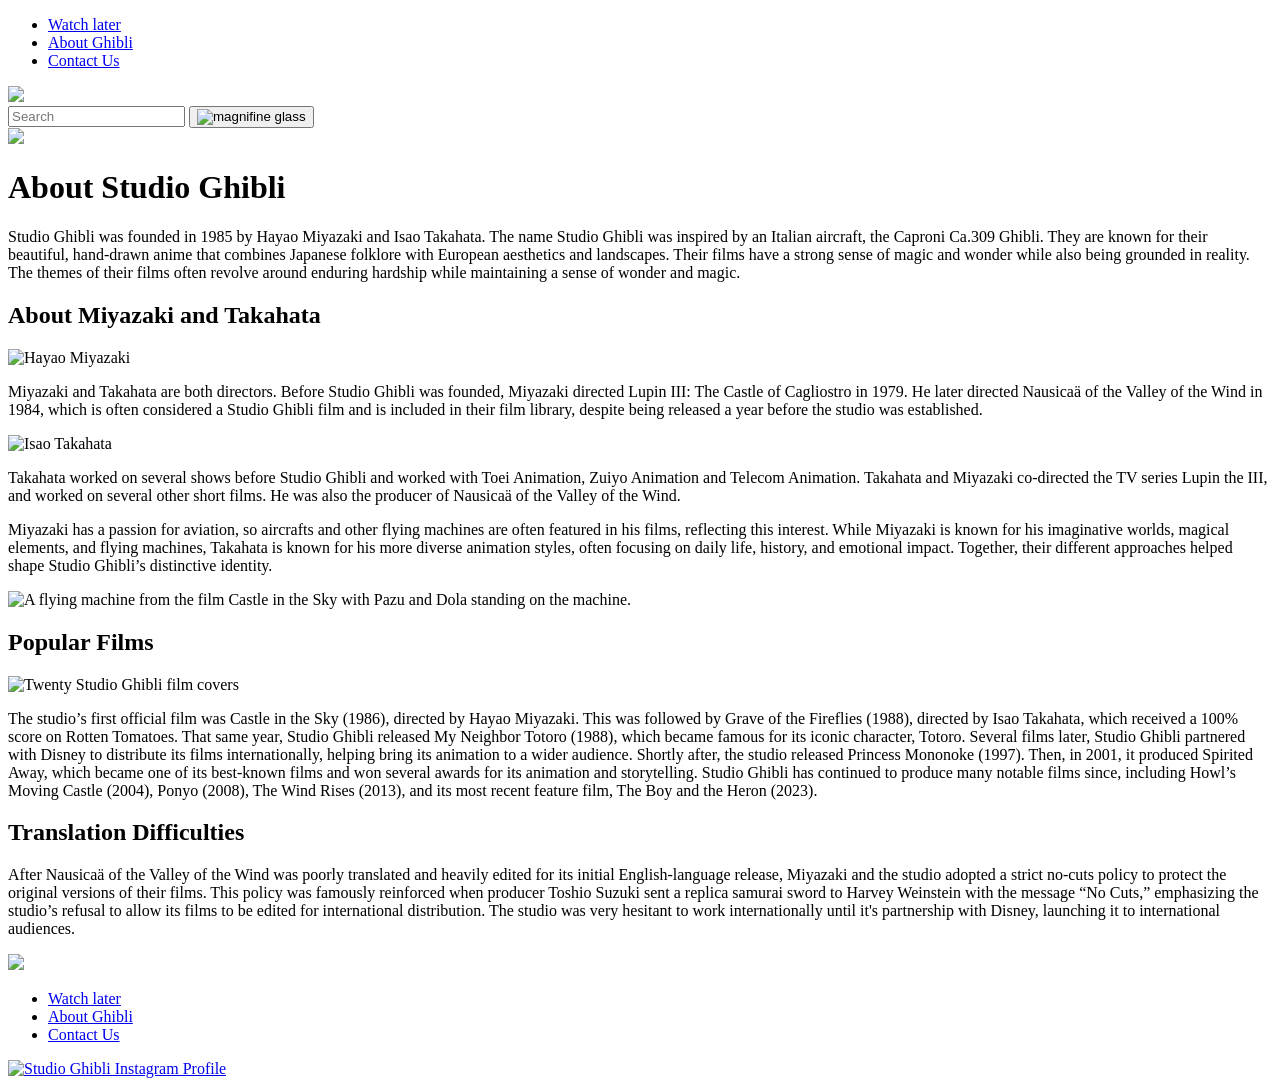
==== about.html @ 4e71a7db "about content" ====
<!DOCTYPE html>
<html lang="en">
<head>
    <meta charset="UTF-8">
    <meta name="viewport" content="width=device-width, initial-scale=1.0">
    <title>Great Ghibli</title>
    <link rel="stylesheet" href="styles.css">
    <link rel="preconnect" href="https://fonts.googleapis.com">
    <link rel="preconnect" href="https://fonts.gstatic.com" crossorigin>
    <link href="https://fonts.googleapis.com/css2?family=Zen+Old+Mincho&display=swap" rel="stylesheet">
</head>
<body>
    <header>
        <section class="global-header">
            <div class="nav">
                <nav>
                    <ul>
                        <li>
                            <a href="watchLater.html" >
                                <span>Watch later</span>
                            </a>
                        </li>
                        <li>
                            <a href="about.html">
                                <span>About Ghibli</span>
                            </a>
                        </li>
                        <li>
                            <a href="contact.html">
                                <span>Contact Us</span>
                            </a>
                        </li>
                    </ul>
                </nav>
            </div>
            <div class="logo">
                <a href="index.html">
                    <!-- temporary placeholder till I design logo -->
                    <img src="images/Studio-Ghibli-Logo.png"> 
                </a>
            </div>
            <div class="rightnav">
                <div class="search">
                    <form class="searchbar" role="search">
                        <input type="text" placeholder="Search" aria-label="Search">
                        <button type="submit" aria-label="Submit search">
                            <!-- I need to make the icon current placeholder -->
                            <img src="images/search.avif" class="magnifine" alt="magnifine glass">
                        </button>
                    </form>
                </div>
                <div class="profile">
                    <img src="images/profile.png"> 
                </div>
            </div>
        </section>
    </header>
    <main>
        <h1>About Studio Ghibli</h1>
        <section class="ghibli-history">
            <div class="intro"></div>
                <p>Studio Ghibli was founded in 1985 by Hayao Miyazaki and Isao Takahata. The name Studio Ghibli was inspired by an Italian aircraft, the Caproni Ca.309 Ghibli. They are known for their beautiful, hand-drawn anime that combines Japanese folklore with European aesthetics and landscapes. Their films have a strong sense of magic and wonder while also being grounded in reality. The themes of their films often revolve around enduring hardship while maintaining a sense of wonder and magic.</p>
            </div>
            <div class="directors">
                <h2>About Miyazaki and Takahata</h2>
                
                <img src="images/miyazaki-hayao.jpg" alt="Hayao Miyazaki">
                <p>Miyazaki and Takahata are both directors. Before Studio Ghibli was founded, Miyazaki directed Lupin III: The Castle of Cagliostro in 1979. He later directed Nausicaä of the Valley of the Wind in 1984, which is often considered a Studio Ghibli film and is included in their film library, despite being released a year before the studio was established.</p>

                <img src="images/isao-takahata.webp" alt="Isao Takahata">
                <p>Takahata worked on several shows before Studio Ghibli and worked with Toei Animation, Zuiyo Animation and Telecom Animation. Takahata and Miyazaki co-directed the TV series Lupin the III, and worked on several other short films. He was also the producer of Nausicaä of the Valley of the Wind.</p>

                <p> Miyazaki has a passion for aviation, so aircrafts and other flying machines are often featured in his films, reflecting this interest. While Miyazaki is known for his imaginative worlds, magical elements, and flying machines, Takahata is known for his more diverse animation styles, often focusing on daily life, history, and emotional impact. Together, their different approaches helped shape Studio Ghibli’s distinctive identity.</p>
                <img src="images/flying-machine.jpg" alt="A flying machine from the film Castle in the Sky with Pazu and Dola standing on the machine.">
            </div>
            <div class="brief-film-history">
                <h2>Popular Films</h2>
                <img src="images/movies.jpg" alt="Twenty Studio Ghibli film covers">
                <p>The studio’s first official film was Castle in the Sky (1986), directed by Hayao Miyazaki. This was followed by Grave of the Fireflies (1988), directed by Isao Takahata, which received a 100% score on Rotten Tomatoes. That same year, Studio Ghibli released My Neighbor Totoro (1988), which became famous for its iconic character, Totoro. Several films later, Studio Ghibli partnered with Disney to distribute its films internationally, helping bring its animation to a wider audience. Shortly after, the studio released Princess Mononoke (1997). Then, in 2001, it produced Spirited Away, which became one of its best-known films and won several awards for its animation and storytelling. Studio Ghibli has continued to produce many notable films since, including Howl’s Moving Castle (2004), Ponyo (2008), The Wind Rises (2013), and its most recent feature film, The Boy and the Heron (2023).</p>
            </div>
            <div class="translation">
                <h2>Translation Difficulties</h2>
                <p>After Nausicaä of the Valley of the Wind was poorly translated and heavily edited for its initial English-language release, Miyazaki and the studio adopted a strict no-cuts policy to protect the original versions of their films. This policy was famously reinforced when producer Toshio Suzuki sent a replica samurai sword to Harvey Weinstein with the message “No Cuts,” emphasizing the studio’s refusal to allow its films to be edited for international distribution. The studio was very hesitant to work internationally until it's partnership with Disney, launching it to international audiences.</p>
            </div>
        </section>
    </main>
    <footer>
        <section class="footer">
            <div class="logo">
                <a href="index.html">
                    <!-- temporary placeholder till I design logo -->
                    <img src="images/Studio-Ghibli-Logo.png"> 
                </a>
            </div>
            <div class="nav-bar">
                <ul>
                    <li>
                        <a href="watchLater.html" >
                            <span>Watch later</span>
                        </a>
                    </li>
                    <li>
                        <a href="about.html">
                            <span>About Ghibli</span>
                        </a>
                    </li>
                    <li>
                        <a href="contact.html">
                            <span>Contact Us</span>
                        </a>
                    </li>
                </ul>
            </div>
            <div class="socials">
                <a href="https://www.instagram.com/ghibliusa?utm_source=ig_web_button_share_sheet&vrfl=Z_blankDNlZDc0MzIxNw==">
                    <img src="images/Instagram_logo_2022.svg.webp" alt="Studio Ghibli Instagram Profile">
                </a>
            </div>
        </section>
    </footer>  
</body>
</html>
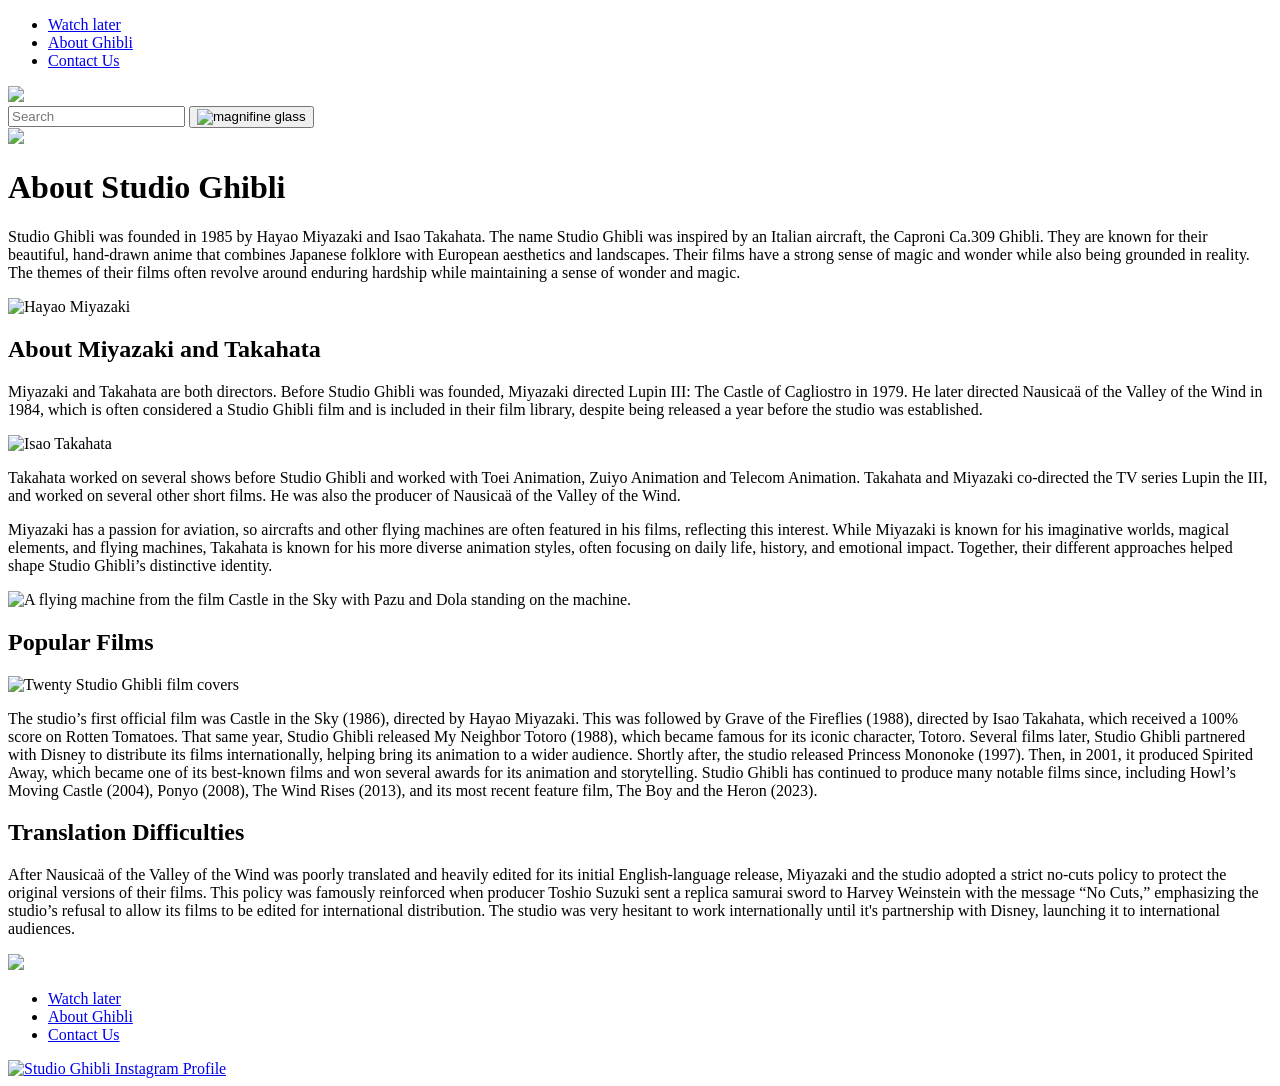
==== commit 97a1322d: "start of styling about" ====
--- a/about.html
+++ b/about.html
@@ -57,21 +57,22 @@
     </header>
     <main>
         <h1>About Studio Ghibli</h1>
-        <section class="ghibli-history">
+        <section class="history">
             <div class="intro"></div>
                 <p>Studio Ghibli was founded in 1985 by Hayao Miyazaki and Isao Takahata. The name Studio Ghibli was inspired by an Italian aircraft, the Caproni Ca.309 Ghibli. They are known for their beautiful, hand-drawn anime that combines Japanese folklore with European aesthetics and landscapes. Their films have a strong sense of magic and wonder while also being grounded in reality. The themes of their films often revolve around enduring hardship while maintaining a sense of wonder and magic.</p>
             </div>
             <div class="directors">
-                <h2>About Miyazaki and Takahata</h2>
-                
-                <img src="images/miyazaki-hayao.jpg" alt="Hayao Miyazaki">
-                <p>Miyazaki and Takahata are both directors. Before Studio Ghibli was founded, Miyazaki directed Lupin III: The Castle of Cagliostro in 1979. He later directed Nausicaä of the Valley of the Wind in 1984, which is often considered a Studio Ghibli film and is included in their film library, despite being released a year before the studio was established.</p>
-
-                <img src="images/isao-takahata.webp" alt="Isao Takahata">
-                <p>Takahata worked on several shows before Studio Ghibli and worked with Toei Animation, Zuiyo Animation and Telecom Animation. Takahata and Miyazaki co-directed the TV series Lupin the III, and worked on several other short films. He was also the producer of Nausicaä of the Valley of the Wind.</p>
-
-                <p> Miyazaki has a passion for aviation, so aircrafts and other flying machines are often featured in his films, reflecting this interest. While Miyazaki is known for his imaginative worlds, magical elements, and flying machines, Takahata is known for his more diverse animation styles, often focusing on daily life, history, and emotional impact. Together, their different approaches helped shape Studio Ghibli’s distinctive identity.</p>
-                <img src="images/flying-machine.jpg" alt="A flying machine from the film Castle in the Sky with Pazu and Dola standing on the machine.">
+                <div class="miyazaki">
+                    <img src="images/miyazaki-hayao.jpg" alt="Hayao Miyazaki" id="miyazaki">
+                    <h2>About Miyazaki and Takahata</h2>
+                    <p>Miyazaki and Takahata are both directors. Before Studio Ghibli was founded, Miyazaki directed Lupin III: The Castle of Cagliostro in 1979. He later directed Nausicaä of the Valley of the Wind in 1984, which is often considered a Studio Ghibli film and is included in their film library, despite being released a year before the studio was established.</p>
+                </div>
+                <div class="takahata">
+                    <img src="images/isao-takahata.webp" alt="Isao Takahata" id="takahata">
+                    <p>Takahata worked on several shows before Studio Ghibli and worked with Toei Animation, Zuiyo Animation and Telecom Animation. Takahata and Miyazaki co-directed the TV series Lupin the III, and worked on several other short films. He was also the producer of Nausicaä of the Valley of the Wind.</p>
+                    <p> Miyazaki has a passion for aviation, so aircrafts and other flying machines are often featured in his films, reflecting this interest. While Miyazaki is known for his imaginative worlds, magical elements, and flying machines, Takahata is known for his more diverse animation styles, often focusing on daily life, history, and emotional impact. Together, their different approaches helped shape Studio Ghibli’s distinctive identity.</p>
+                </div>
+                <img src="images/flying-machine.jpg" alt="A flying machine from the film Castle in the Sky with Pazu and Dola standing on the machine." class="flying">
             </div>
             <div class="brief-film-history">
                 <h2>Popular Films</h2>
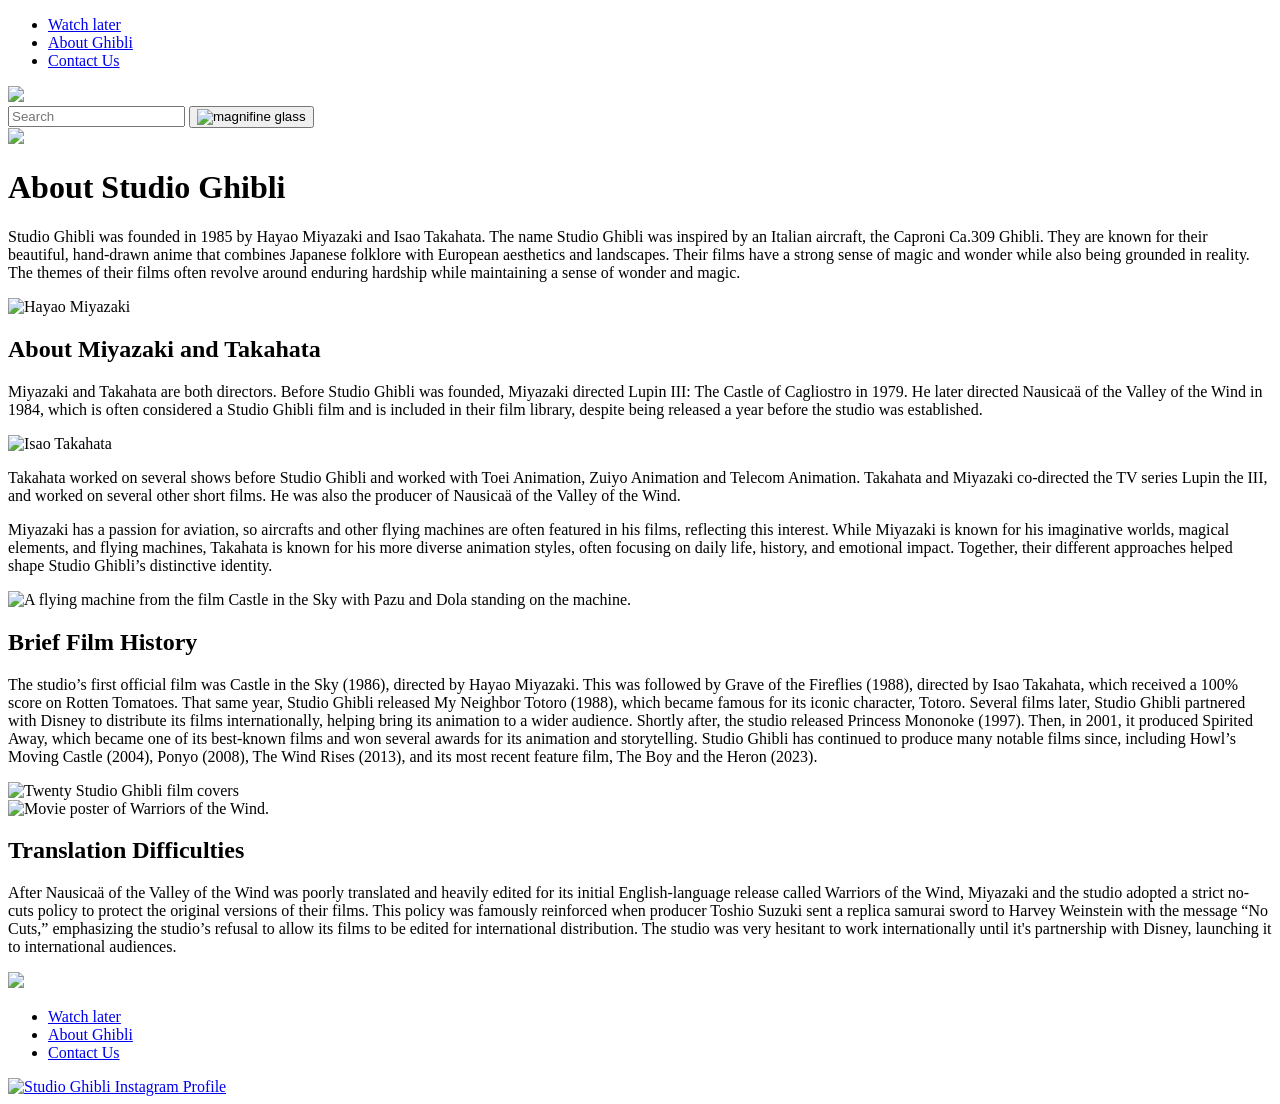
==== commit 26a61871: "About Ghibli Styled" ====
--- a/about.html
+++ b/about.html
@@ -75,13 +75,15 @@
                 <img src="images/flying-machine.jpg" alt="A flying machine from the film Castle in the Sky with Pazu and Dola standing on the machine." class="flying">
             </div>
             <div class="brief-film-history">
-                <h2>Popular Films</h2>
-                <img src="images/movies.jpg" alt="Twenty Studio Ghibli film covers">
+                <h2>Brief Film History</h2>
                 <p>The studio’s first official film was Castle in the Sky (1986), directed by Hayao Miyazaki. This was followed by Grave of the Fireflies (1988), directed by Isao Takahata, which received a 100% score on Rotten Tomatoes. That same year, Studio Ghibli released My Neighbor Totoro (1988), which became famous for its iconic character, Totoro. Several films later, Studio Ghibli partnered with Disney to distribute its films internationally, helping bring its animation to a wider audience. Shortly after, the studio released Princess Mononoke (1997). Then, in 2001, it produced Spirited Away, which became one of its best-known films and won several awards for its animation and storytelling. Studio Ghibli has continued to produce many notable films since, including Howl’s Moving Castle (2004), Ponyo (2008), The Wind Rises (2013), and its most recent feature film, The Boy and the Heron (2023).</p>
+                
+                <img src="images/movie.jpg" alt="Twenty Studio Ghibli film covers">
             </div>
             <div class="translation">
+                <img src="images/warriros-of-the-wind.jpg" alt="Movie poster of Warriors of the Wind.">
                 <h2>Translation Difficulties</h2>
-                <p>After Nausicaä of the Valley of the Wind was poorly translated and heavily edited for its initial English-language release, Miyazaki and the studio adopted a strict no-cuts policy to protect the original versions of their films. This policy was famously reinforced when producer Toshio Suzuki sent a replica samurai sword to Harvey Weinstein with the message “No Cuts,” emphasizing the studio’s refusal to allow its films to be edited for international distribution. The studio was very hesitant to work internationally until it's partnership with Disney, launching it to international audiences.</p>
+                <p>After Nausicaä of the Valley of the Wind was poorly translated and heavily edited for its initial English-language release called Warriors of the Wind, Miyazaki and the studio adopted a strict no-cuts policy to protect the original versions of their films. This policy was famously reinforced when producer Toshio Suzuki sent a replica samurai sword to Harvey Weinstein with the message “No Cuts,” emphasizing the studio’s refusal to allow its films to be edited for international distribution. The studio was very hesitant to work internationally until it's partnership with Disney, launching it to international audiences.</p>
             </div>
         </section>
     </main>
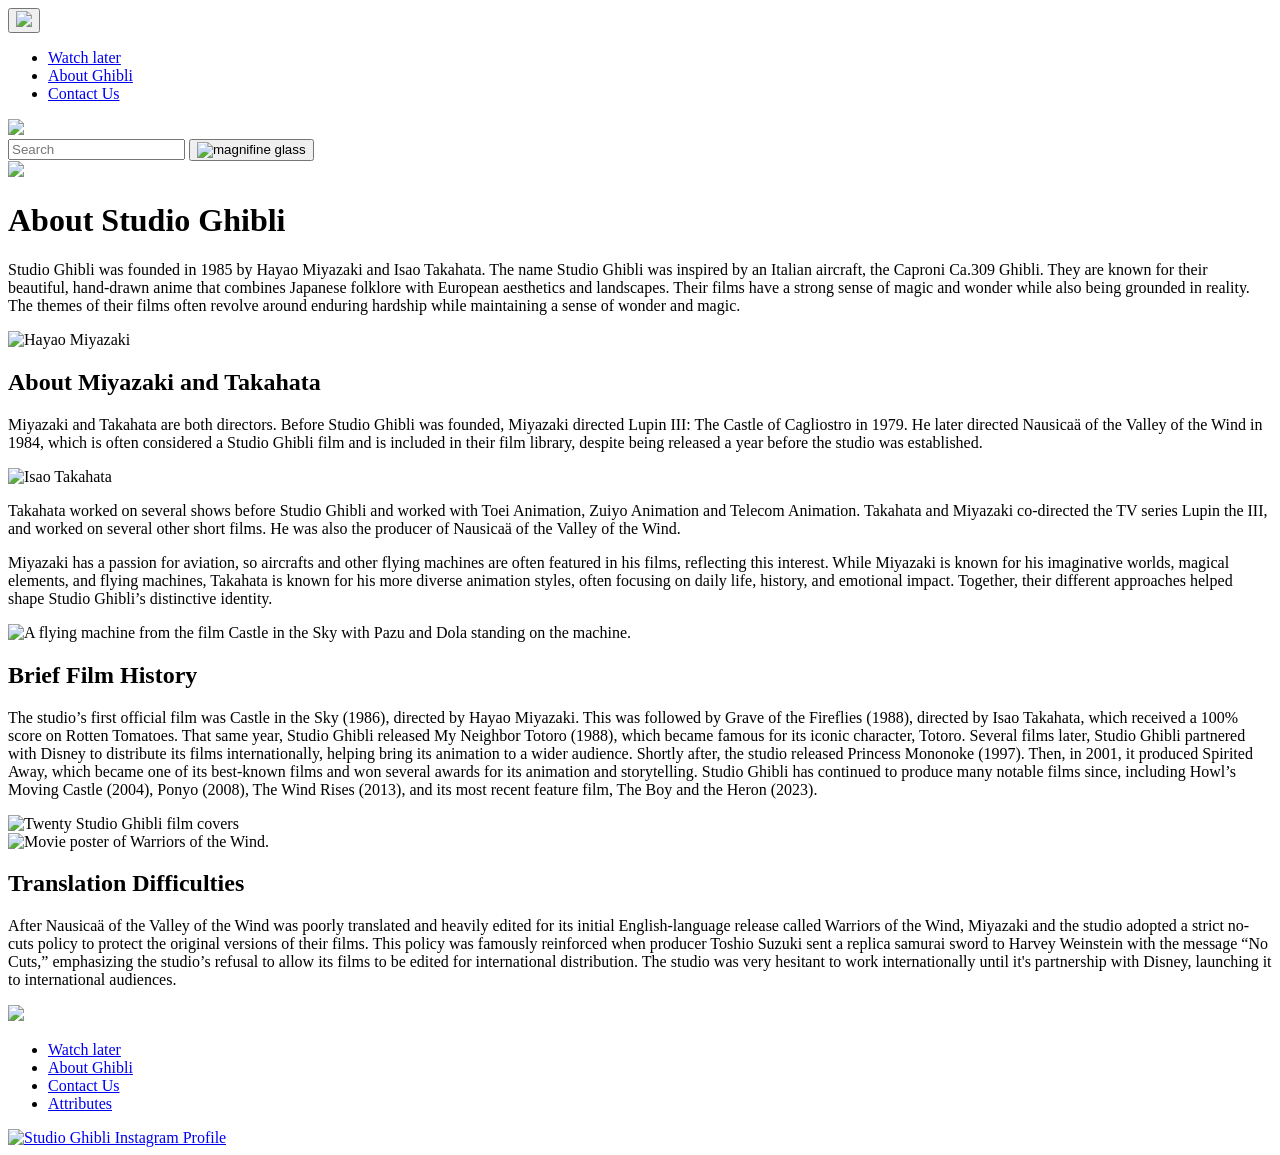
==== commit e2d6bd67: "media query header" ====
--- a/about.html
+++ b/about.html
@@ -14,6 +14,9 @@
         <section class="global-header">
             <div class="nav">
                 <nav>
+                    <button class="nav-toggle" id="navToggle" aria-label="Toggle navigation">
+                        <img src="images/menu.png" class="hamberger-menu">
+                    </button>
                     <ul>
                         <li>
                             <a href="watchLater.html" >
@@ -45,7 +48,7 @@
                         <input type="text" placeholder="Search" aria-label="Search">
                         <button type="submit" aria-label="Submit search">
                             <!-- I need to make the icon current placeholder -->
-                            <img src="images/search.avif" class="magnifine" alt="magnifine glass">
+                            <img src="images/search.png" class="magnifine" alt="magnifine glass">
                         </button>
                     </form>
                 </div>
@@ -55,6 +58,7 @@
             </div>
         </section>
     </header>
+
     <main>
         <h1>About Studio Ghibli</h1>
         <section class="history">
@@ -112,6 +116,9 @@
                             <span>Contact Us</span>
                         </a>
                     </li>
+                    <li>
+                        <a href="attributes.html" title="attributes">Attributes</a>
+                    </li>
                 </ul>
             </div>
             <div class="socials">
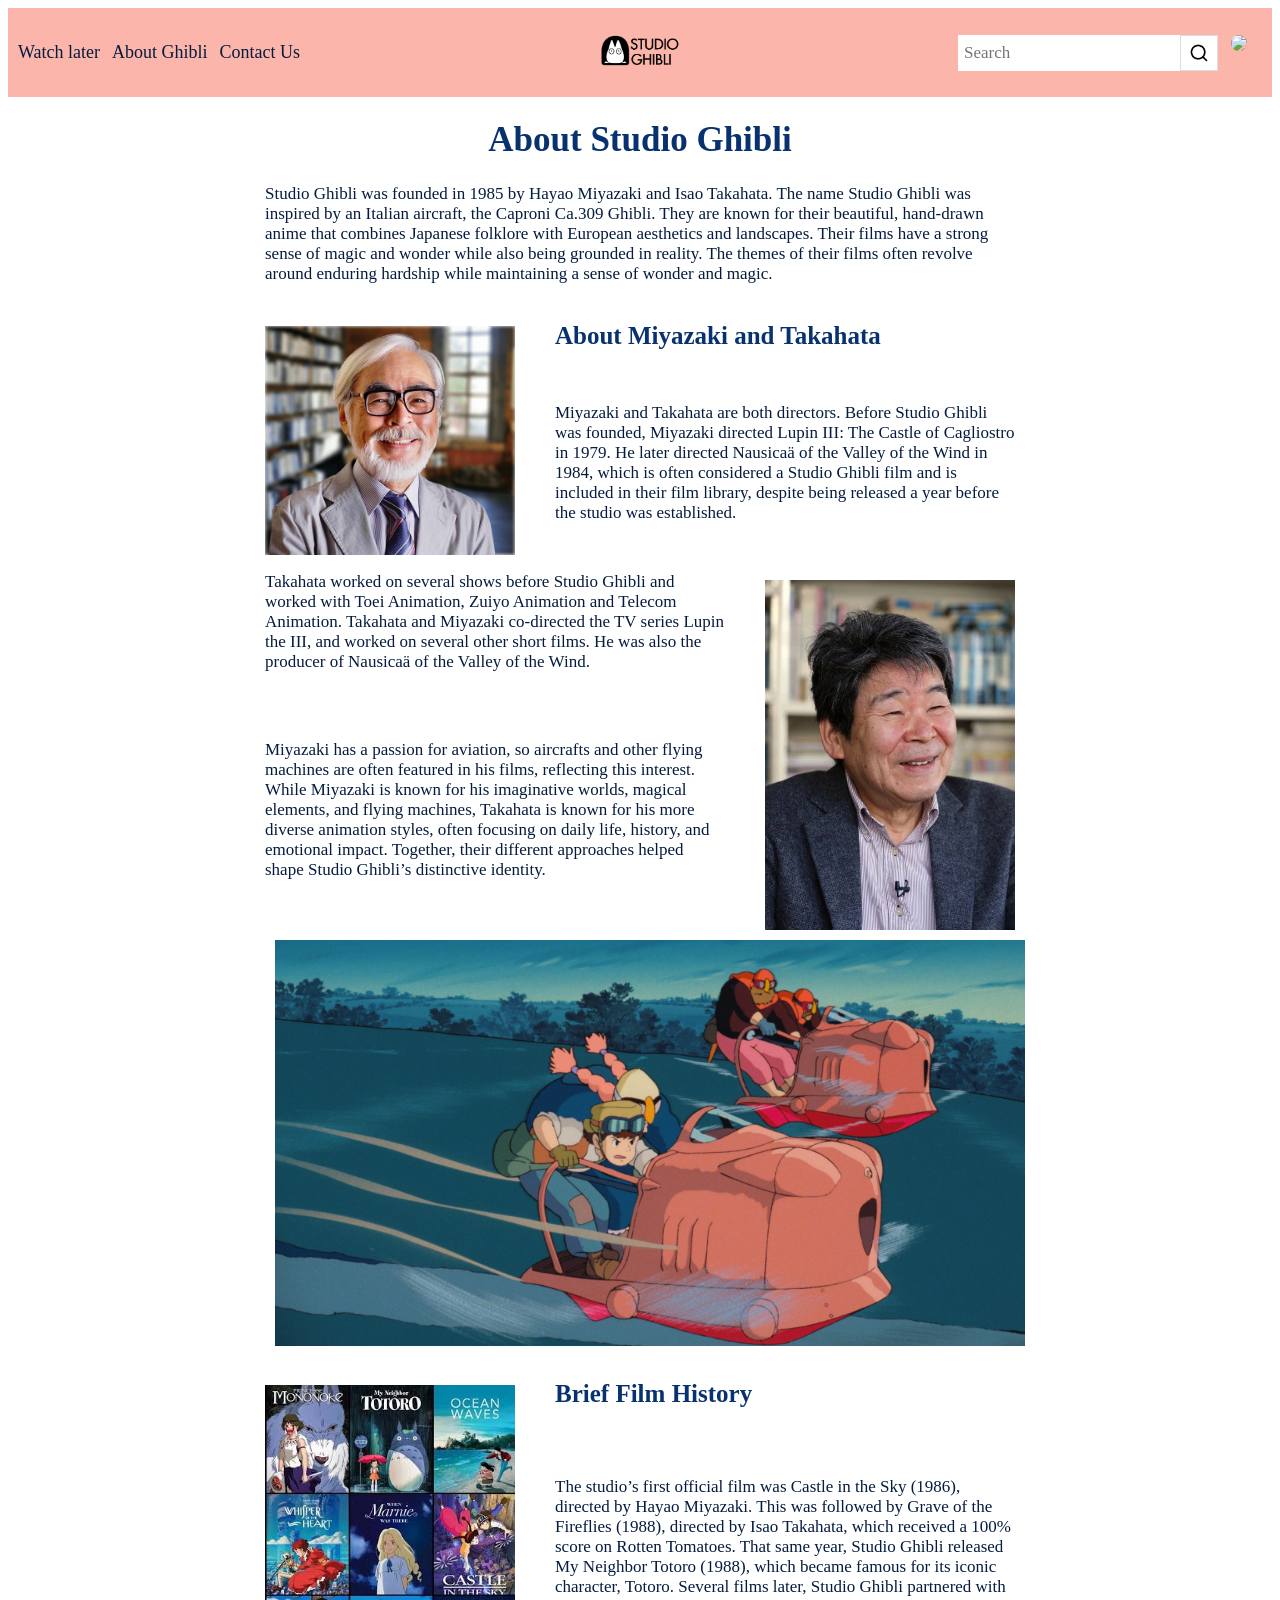
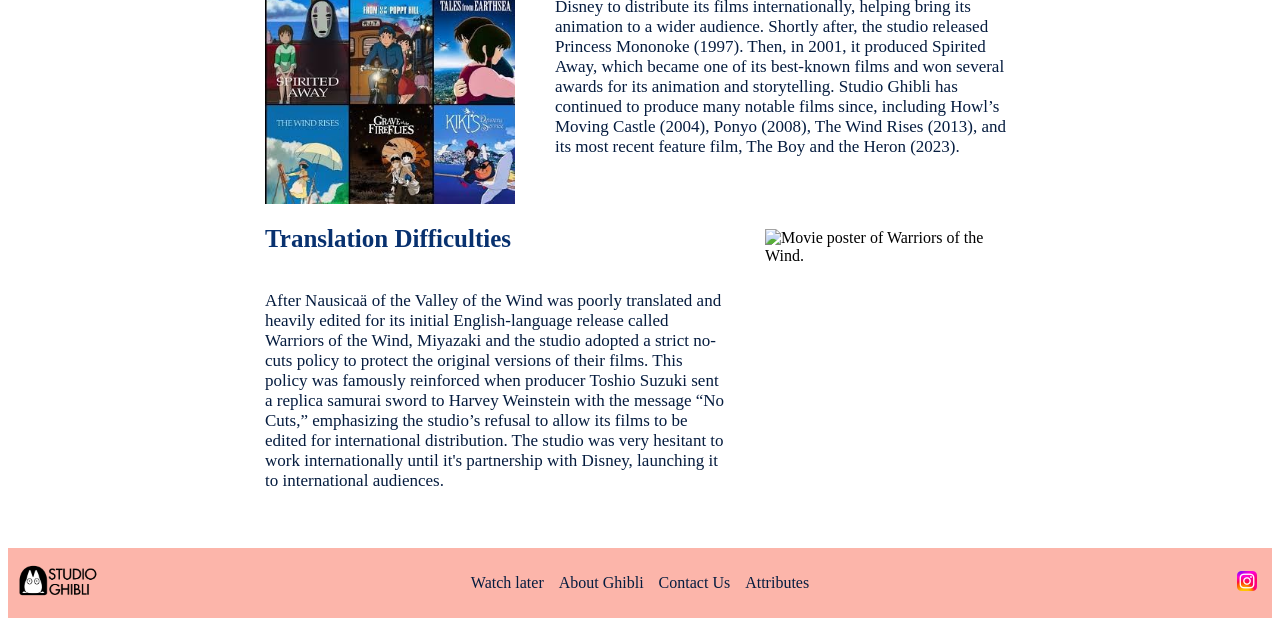
==== commit ca8339d8: "styles?" ====
--- a/about.html
+++ b/about.html
@@ -4,7 +4,7 @@
     <meta charset="UTF-8">
     <meta name="viewport" content="width=device-width, initial-scale=1.0">
     <title>Great Ghibli</title>
-    <link rel="stylesheet" href="styles.css">
+    <link rel="stylesheet" href="styles/style.css">
     <link rel="preconnect" href="https://fonts.googleapis.com">
     <link rel="preconnect" href="https://fonts.gstatic.com" crossorigin>
     <link href="https://fonts.googleapis.com/css2?family=Zen+Old+Mincho&display=swap" rel="stylesheet">
--- a/styles/style.css
+++ b/styles/style.css
@@ -0,0 +1,606 @@
+:root {
+    --pink: #fcb5aa;
+    --green: #78b189;
+    --navy: #08316f;
+    --ivory: #fffef1;
+    --body-text: #051c3f;
+
+    --bs-bold-font-family: "Zen Old Mincho", serif;
+    --bs-bold-font-weight: 700;
+    --bs-bold-font-style: normal;
+    
+    --bs-semibold-font-family: "Zen Old Mincho", serif;
+    --bs-semibold-font-weight: 600;
+    --bs-semibold-font-style: normal;
+    
+    --bs-normal-font-family: "Zen Old Mincho", serif;
+    --bs-normal-font-weight: 400;
+    --bs-normal-font-style: normal;
+}
+
+/* body */
+
+.main {
+    background-color: var(--ivory);
+    max-width: 100%;
+    font-family: var(--bs-normal-font-family);
+}
+
+h1 {
+    font-family: var(--bs-bold-font-family);
+    color: var(--navy);
+    text-align: center;
+    font-size: 35px;
+}
+
+h2 {
+    font-family: var(--bs-bold-font-family);
+    color: var(--navy);
+    text-align: center;
+    font-size: 25px; 
+}
+
+p {
+    font-family: var(--bs-normal-font-family);
+    color: var(--body-text);
+    font-size: 17px;
+}
+
+/* header */
+
+header {
+    background-color: var(--pink);
+}
+
+.global-header {
+    display: grid;
+    grid-template-columns: 1fr 1fr 1fr;
+    align-items: center;
+    width: 100%;
+    max-width: 1400px;
+    margin: 0 auto;
+    justify-self: center;
+}
+
+/* nav */
+
+.nav {
+    grid-column: 1 / 2;
+    justify-self: start;
+}
+
+.nav ul {
+    list-style-type: none;
+    display: flex;
+    gap: 12px;
+    padding: 10px;
+    font-family: var(--bs-bold-font-family);
+    font-size: 18px;
+}
+
+.nav a:hover {
+    background-color: var(--green);
+    margin: auto;
+}
+
+a {
+    color: var(--body-text);
+    text-decoration: none;
+}
+
+.nav-toggle {
+    display:none;
+    background: none;
+    border: none;
+    color: white;
+    font-size: 1.8rem;
+    cursor:pointer;
+}
+
+.global-header > .logo {
+    grid-column: 2/3;
+    justify-self: center;
+    padding: 20px;
+    align-items: center;
+}
+
+.logo img {
+    width: 80px;
+    max-width: 100%;
+    height: auto;
+}
+
+/* search bar */
+.rightnav {
+    display: flex;
+    grid-template-columns: 2fr 1fr;
+    grid-column: 3/4;
+    padding: 20px;
+    justify-content: flex-end;
+}
+
+.search {
+    grid-column: 1/2;
+}
+
+.magnifine {
+    display: block;
+    width: 26px;
+    height: 20px;
+    object-fit: contain;
+}
+.searchbar {
+    display: flex;
+    align-items: stretch;
+    height: 36px;
+    padding-right: 10px;
+}
+
+.searchbar input[type=text] {
+    font-family: var(--bs-normal-font-family);
+    padding: 6px;
+    font-size: 17px;
+    border: none;
+}
+
+.searchbar button {
+    display: flex;
+    align-items: center;
+    justify-content: center;
+    flex: 0 0 38px;
+    padding: 4px;
+    margin: 0;
+    border: 1px solid #ddd;
+    background-color: white;
+    cursor: pointer;
+    height: 36px;
+}
+
+.searchbar button:hover {
+  background: #ccc;
+}
+
+/* profile */
+
+.profile {
+    grid-column: 2/3;
+    padding: 0px 5px;
+}
+
+.profile img {
+    width: 30px;
+    border-radius: 50%;
+}
+
+/* footer */
+
+footer {
+    background-color: var(--pink);
+    width: 100%;
+}
+
+.footer {
+    display: grid;
+    grid-template-columns: 1fr 3fr 1fr;
+    align-items: center;
+    width: 100%;
+    max-width: 1400px;
+    margin: auto;
+}
+
+footer .logo {
+    grid-column: 1/2;
+    padding: 10px;
+}
+
+footer .nav-bar {
+    grid-column: 2/3;
+}
+
+.nav-bar ul {
+    list-style-type: none;
+    display: flex;
+    justify-content: center;
+    gap: 15px;
+    padding: 10px;
+}
+
+.socials {
+    grid-column: 3/4;
+    justify-self: flex-end;
+    padding: 0 15px;
+}
+
+.socials img {
+    grid-column: 3/4;
+    width: 20px;
+    height: 20px;
+    object-fit: contain;
+}
+
+/* contact us page */
+
+.contact p {
+    max-width: 500px;
+    justify-self: center;
+}
+
+.contact_form {
+    border-radius: 5px;
+    background-color: #d5d9df;
+    padding: 20px;
+    width: 100%;
+    max-width: 500px;
+    justify-self: center;
+    margin: 15px;
+}
+
+.contact_form label {
+    display: block;
+}
+
+.contact_form input[type=text], input[type=email], .contact_form textarea {
+    font-family: var(--bs-normal-font-style);
+    width: 100%;
+    padding: 12px;
+    border: 1px solid var(--navy);
+    border-radius: 4px;
+    box-sizing: border-box;
+    margin-top: 6px;
+    margin-bottom: 16px; 
+}
+
+.contact_form textarea {
+    min-height: 100px;
+    resize: vertical;
+}
+
+.contact_form input[type="submit"] {
+    display: block;
+    background-color: var(--green);
+    color: var(--ivory);
+    width: 120px;
+    padding: 10px 16px;
+    border: none;
+    border-radius: 4px;
+    cursor: pointer;
+    font-family: var(--bs-normal-font-family);
+    font-size: 14px;
+}
+
+.contact_form input[type="submit"]:hover {
+    opacity: 0.85;
+}
+
+/* about studio ghibli */
+
+.history {
+    width: 100%;
+    max-width: 750px;
+    margin: auto;
+    padding-bottom: 40px;
+}
+
+/* about Miyazaki */
+
+.miyazaki {
+    grid-template-columns: 1fr 1fr 1fr;
+    display: grid;
+}
+
+.miyazaki img {
+    grid-column: 1/2;
+    grid-row: 1/3;
+    max-width: 250px;
+    width: 100%;
+    padding-top: 25px;
+}
+
+.miyazaki h2 {
+    grid-column: 2/4;
+    text-align: left;
+    margin-left: 40px;
+}
+.miyazaki p {
+    grid-column: 2/4;
+    margin-left: 40px;
+}
+
+/* about Takahata */
+
+.takahata {
+    grid-template-columns: 1fr 1fr 1fr;
+    display: grid;
+}
+
+.takahata img {
+    grid-column: 3/4;
+    grid-row: 1/3;
+    max-width: 250px;
+    width: 100%;
+    padding-top: 25px;
+}
+.takahata p {
+    grid-column: 1/3;
+    margin-right: 40px;
+}
+.flying {
+    grid-column: 1/3;
+    max-width: 750px;
+    width: 100%;
+    height: auto;
+    padding: 10px;
+}
+
+/* Important Films */
+
+.brief-film-history {
+    grid-template-columns: 1fr 1fr 1fr;
+    display: grid;
+}
+
+.brief-film-history img {
+    grid-column: 1/2;
+    grid-row: 1/3;
+    max-width: 350px;
+    width: 100%;
+    padding-top: 25px;
+}
+
+.brief-film-history h2 {
+    grid-column: 2/4;
+    grid-row: 1/2;
+    text-align: left;
+    margin-left: 40px;
+}
+.brief-film-history p {
+    grid-column: 2/4;
+    margin-left: 40px;
+}
+
+/* Translations*/
+
+.translation {
+    grid-template-columns: 1fr 1fr 1fr;
+    display: grid;
+}
+
+.translation img {
+    grid-column: 3/4;
+    grid-row: 1/3;
+    max-width: 350px;
+    width: 100%;
+    padding-top: 25px;
+}
+
+.translation h2 {
+    grid-column: 1/3;
+    grid-row: 1/2;
+    text-align: left;
+    margin-right: 40px;
+}
+.translation p {
+    grid-column: 1/3;
+    margin-right: 40px;
+}
+
+/* Media Queries */
+
+@media screen and (max-width: 600px) {
+    /* Headers */
+
+    .global-header {
+        grid-template-columns: 1fr auto 1fr;
+        gap: 16px;
+        position: relative;
+    }
+
+    .nav-toggle{
+        display:flex;
+    }
+
+    .hamberger-menu {
+        display: block;
+        width: 30px;
+        object-fit: contain;
+    }
+
+    .hamberger-menu {
+        display: block;
+        width: 30px;
+        object-fit: contain;
+    }
+
+    .nav ul {
+        display: none;
+        flex-direction: column;
+        width: 100%;
+        position: absolute;
+        top: 60px;
+        left: 0;
+        background-color: #333;
+        padding: 1rem 0;
+        text-align: center;
+        box-shadow: 0 4px 6px rgba(0,0,0,0.1);
+    }
+
+    .nav ul.active {
+        display: flex;
+    }
+
+    .logo {
+        grid-column: 2/3;
+    }
+
+    .rightnav {
+        display: flex;
+        grid-column: 3/4;
+        padding: 0px;
+        justify-self: end;
+        align-items: center;
+    }
+
+    .search {
+        grid-column: 1/2;
+    }
+    .searchbar {
+        width: auto;
+        height: 36px;
+        padding-right: 0px;
+    }
+
+    .searchbar input[type=text] {
+        display: none;
+    }
+
+    .searchbar button {
+        border: none;
+        background-color: transparent;
+        width: 36px;
+    }
+
+    .magnifine {
+    display: block;
+    width: 30px;
+    height: 30px;
+    }
+
+    .profile {
+        padding: 0 15px;
+    }
+
+
+    /* footer */
+
+    .footer {
+        grid-template-columns: 1fr 1fr;
+    }
+
+    footer .logo {
+    grid-row: 2/3;
+    width: 100px;
+    }
+
+    footer .nav-bar {
+        grid-column: 1/3;
+        padding: 20px;
+    }
+
+    .socials {
+        grid-column: 2/3;
+        grid-row: 2/3;
+    }
+
+    .socials img {
+        grid-column: 3/4;
+        width: 30px;
+        height: 30px;
+    }    /* Contact us page */
+
+    .contact p {
+        width: 95%;
+        padding: 20px;
+    }
+
+    .contact_form {
+        width: 90%;
+    }
+
+    .contact_form label {
+        display: block;
+    }
+
+    /* about studio ghibli */
+
+    .history {
+        width: 95%;
+        padding-bottom: 30px;
+    }
+
+    /* about Miyazaki */
+
+    .miyazaki {
+        grid-template-columns: 1fr;
+    }
+
+    .miyazaki img {
+        grid-column: 1/4;
+        grid-row: 3/4;
+        width: 100%;
+        padding-top: 25px;
+        justify-self: center;
+    }
+
+    .miyazaki h2 {
+        grid-column: 1/4;
+        text-align: center;
+        margin-left: 0px;
+    }
+    .miyazaki p {
+        grid-column: 1/4;
+        margin-left: 0px;
+    }
+
+    /* about Takahata */
+
+    .takahata {
+        grid-template-columns: 1fr;
+    }
+
+    .takahata img {
+        grid-column: 1/2;
+        grid-row: 2/3;
+        width: 100%;
+        padding-top: 20px;
+        justify-self: center;
+    }
+    .takahata p {
+        margin-right: 0px;
+    }
+
+    /* Important Films */
+
+    .brief-film-history {
+        grid-template-columns: 1fr;
+    }
+
+    .brief-film-history img {
+        grid-column: 1/4;
+        grid-row: 3/4;
+        padding-top: 0px;
+    }
+
+    .brief-film-history h2 {
+        grid-column: 1/4;
+        text-align: center;
+        margin-left: 0px;
+    }
+    .brief-film-history p {
+        grid-column: 1/4;
+        margin-left: 0px;
+    }
+
+    /* Translations*/
+
+    .translation {
+        grid-template-columns: 1fr;
+        display: grid;
+    }
+
+    .translation img {
+        grid-column: 1/4;
+        grid-row: 3/4;
+        padding-top: 15px;
+        margin: auto;
+    }
+
+    .translation h2 {
+        grid-column: 1/4;
+        text-align: center;
+        margin-right: 0px;
+    }
+    .translation p {
+        grid-column: 1/4;
+        margin-right: 0px;
+    }
+}
